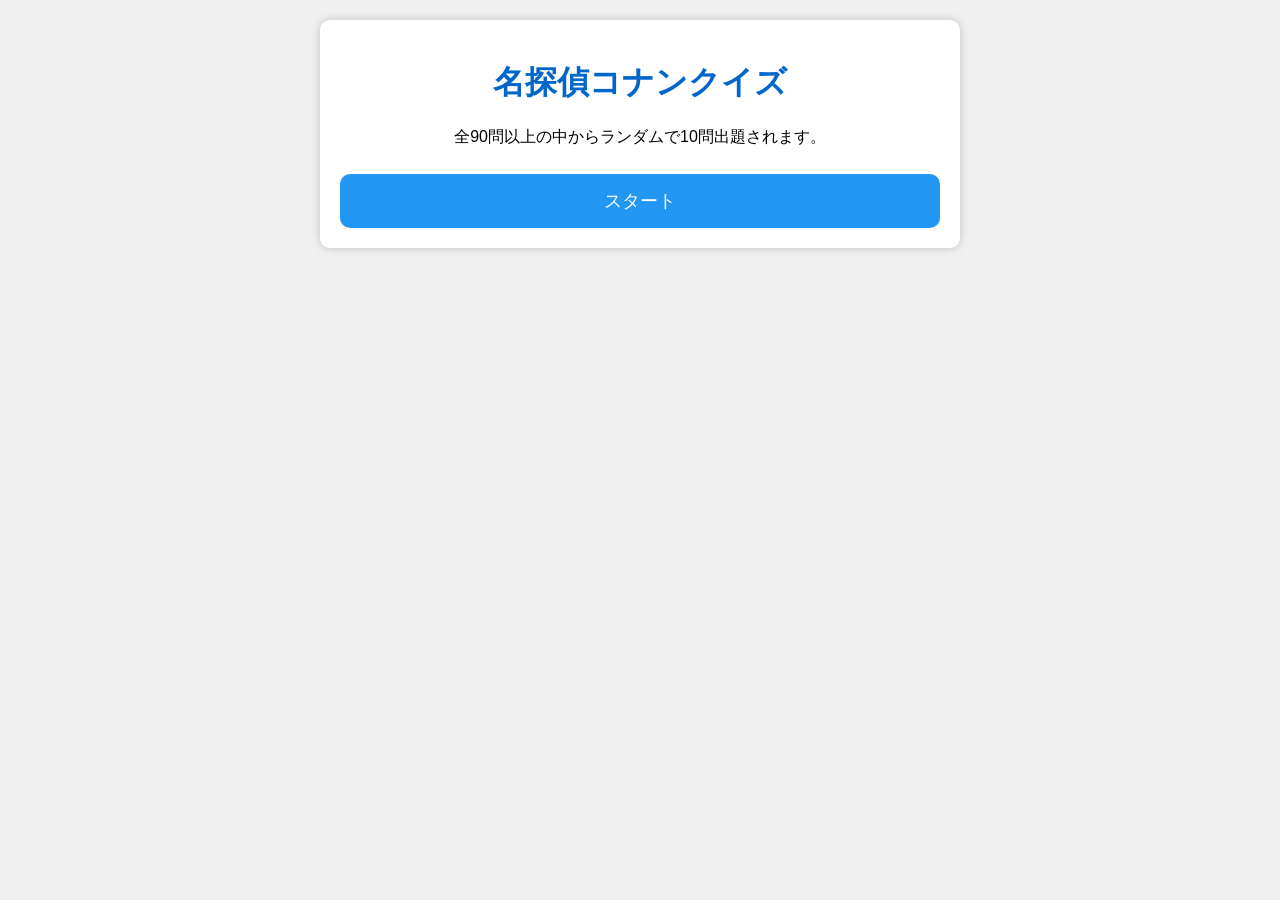
==== index.html @ 6cb04413 "Update index.html" ====
<!DOCTYPE html>
<html lang="ja">

<head>
<meta charset="UTF-8">
<meta name="viewport" content="width=device-width, initial-scale=1.0">

<title>名探偵コナンクイズ</title>

<link rel="stylesheet" href="style.css">

</head>

<body>

<div class="container">

<h1>名探偵コナンクイズ</h1>

<div id="startScreen">

<p>
全90問以上の中からランダムで10問出題されます。
</p>

<button id="startButton">
スタート
</button>

</div>

<div id="quizScreen" style="display:none;">

<h2 id="questionNumber"></h2>

<h3 id="question"></h3>

<div id="choices"></div>

<div class="buttons">

<button id="prevButton">
前へ
</button>

<button id="nextButton">
次へ
</button>

</div>

</div>

<div id="resultScreen" style="display:none;">

<h2 id="resultText"></h2>

<button id="retryButton">
もう一度プレイ
</button>

</div>

</div>

<script src="question.js"></script>
<script src="script.js"></script>

</body>
</html>
---- style.css ----
body{
    font-family: "Meiryo", sans-serif;
    background:#f0f0f0;
    margin:0;
    padding:20px;
}

.container{
    max-width:600px;
    margin:auto;
    background:white;
    padding:20px;
    border-radius:10px;
    box-shadow:0 0 10px rgba(0,0,0,0.2);
}

h1{
    text-align:center;
    color:#0066cc;
}

h2{
    text-align:center;
}

h3{
    text-align:center;
    margin-bottom:20px;
}

p{
    text-align:center;
}

button{
    width:100%;
    padding:15px;
    margin-top:10px;
    font-size:18px;
    border:none;
    border-radius:10px;
    background:#2196F3;
    color:white;
    cursor:pointer;
    transition:0.3s;
}

button:hover{
    background:#1976D2;
}

button:disabled{
    background:#999999;
    cursor:not-allowed;
}

.choice{
    background:white;
    color:black;
    border:1px solid #999;
}

.choice:hover{
    background:#d9f2ff;
}

.selected{
    background:#7CFC90 !important;
}

.buttons{
    display:flex;
    gap:10px;
    margin-top:20px;
}

.buttons button{
    flex:1;
}

#resultText{
    font-size:28px;
    color:red;
    text-align:center;
    margin:30px 0;
}

@media (max-width:600px){

    body{
        padding:10px;
    }

    .container{
        width:100%;
        padding:15px;
    }

    h1{
        font-size:26px;
    }

    h2{
        font-size:22px;
    }

    h3{
        font-size:20px;
    }

    button{
        font-size:18px;
        padding:14px;
    }

}
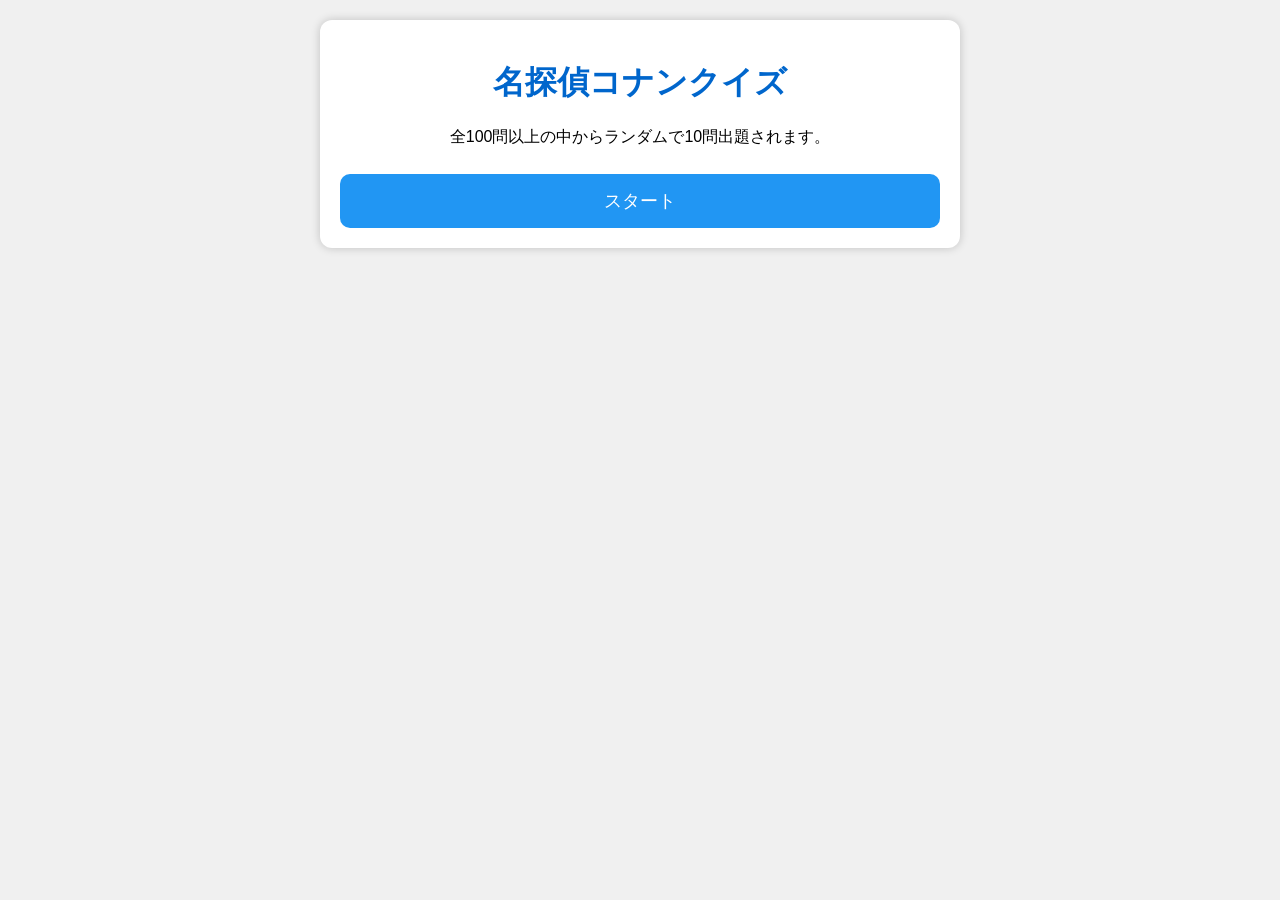
==== commit 6c120128: "Update index.html" ====
--- a/index.html
+++ b/index.html
@@ -1,4 +1,3 @@
-
 <!DOCTYPE html>
 <html lang="ja">
 
@@ -16,51 +15,58 @@
 
 <div class="container">
 
-<h1>名探偵コナンクイズ</h1>
+    <h1>名探偵コナンクイズ</h1>
 
-<div id="startScreen">
+    <!-- スタート画面 -->
+    <div id="startScreen">
 
-<p>
-全90問以上の中からランダムで10問出題されます。
-</p>
+        <p>
+            全100問以上の中からランダムで10問出題されます。
+        </p>
 
-<button id="startButton">
-スタート
-</button>
+        <button id="startButton">
+            スタート
+        </button>
 
-</div>
+    </div>
 
-<div id="quizScreen" style="display:none;">
+    <!-- クイズ画面 -->
+    <div id="quizScreen" style="display:none;">
 
-<h2 id="questionNumber"></h2>
+        <h2 id="questionNumber"></h2>
 
-<h3 id="question"></h3>
+        <h3 id="question"></h3>
 
-<div id="choices"></div>
+        <div id="choices"></div>
 
-<div class="buttons">
+        <div class="buttons">
 
-<button id="prevButton">
-前へ
-</button>
+            <button id="prevButton">
+                前へ
+            </button>
 
-<button id="nextButton">
-次へ
-</button>
+            <button id="nextButton">
+                次へ
+            </button>
 
-</div>
+        </div>
 
-</div>
+    </div>
 
-<div id="resultScreen" style="display:none;">
+    <!-- 結果画面 -->
+    <div id="resultScreen" style="display:none;">
 
-<h2 id="resultText"></h2>
+        <h2 id="resultText"></h2>
 
-<button id="retryButton">
-もう一度プレイ
-</button>
+        <button id="retryButton">
+            もう一度プレイ
+        </button>
 
-</div>
+        <button id="tweetButton">
+            Xで結果を投稿
+        </button>
+
+    </div>
 
 </div>
 
@@ -69,3 +75,4 @@
 
 </body>
 </html>
+
--- a/style.css
+++ b/style.css
@@ -1,116 +1,210 @@
+/* ===== 全体 ===== */
+
 body{
-    font-family: "Meiryo", sans-serif;
+    font-family:"Meiryo",sans-serif;
     background:#f0f0f0;
     margin:0;
     padding:20px;
 }
+
+/* ===== コンテナ ===== */
 
 .container{
     max-width:600px;
     margin:auto;
     background:white;
     padding:20px;
+    border-radius:12px;
+    box-shadow:0 0 10px rgba(0,0,0,0.2);
+}
+
+/* ===== タイトル ===== */
+
+h1{
+    text-align:center;
+    color:#0066cc;
+}
+
+h2{
+    text-align:center;
+}
+
+h3{
+    text-align:center;
+    margin-bottom:20px;
+}
+
+p{
+    text-align:center;
+}
+
+/* ===== ボタン共通 ===== */
+
+button{
+
+    width:100%;
+
+    padding:15px;
+
+    margin-top:10px;
+
+    font-size:18px;
+
+    border:none;
+
     border-radius:10px;
-    box-shadow:0 0 10px rgba(0,0,0,0.2);
-}
-
-h1{
-    text-align:center;
-    color:#0066cc;
-}
-
-h2{
-    text-align:center;
-}
-
-h3{
-    text-align:center;
-    margin-bottom:20px;
-}
-
-p{
-    text-align:center;
-}
-
-button{
-    width:100%;
-    padding:15px;
-    margin-top:10px;
-    font-size:18px;
-    border:none;
-    border-radius:10px;
+
+    cursor:pointer;
+
+    transition:.3s;
+
+}
+
+/* ===== 通常ボタン ===== */
+
+#startButton,
+#nextButton,
+#prevButton,
+#retryButton{
+
     background:#2196F3;
     color:white;
-    cursor:pointer;
-    transition:0.3s;
-}
-
-button:hover{
+
+}
+
+#startButton:hover,
+#nextButton:hover,
+#prevButton:hover,
+#retryButton:hover{
+
     background:#1976D2;
-}
+
+}
+
+/* ===== Xボタン ===== */
+
+#tweetButton{
+
+    background:#000000;
+    color:white;
+
+}
+
+#tweetButton:hover{
+
+    background:#333333;
+
+}
+
+/* ===== 無効ボタン ===== */
 
 button:disabled{
-    background:#999999;
+
+    background:#999;
     cursor:not-allowed;
-}
+
+}
+
+/* ===== 選択肢 ===== */
 
 .choice{
+
     background:white;
+
     color:black;
+
     border:1px solid #999;
+
 }
 
 .choice:hover{
+
     background:#d9f2ff;
-}
+
+}
+
+/* 選択中 */
 
 .selected{
+
     background:#7CFC90 !important;
-}
+
+}
+
+/* ===== 前へ・次へ ===== */
 
 .buttons{
+
     display:flex;
+
     gap:10px;
+
     margin-top:20px;
+
 }
 
 .buttons button{
+
     flex:1;
-}
+
+}
+
+/* ===== 結果 ===== */
 
 #resultText{
+
     font-size:28px;
+
     color:red;
-    text-align:center;
+
+    text-align:center;
+
     margin:30px 0;
-}
-
-@media (max-width:600px){
+
+}
+
+/* ===== スマホ対応 ===== */
+
+@media(max-width:600px){
 
     body{
+
         padding:10px;
+
     }
 
     .container{
+
         width:100%;
+
         padding:15px;
+
     }
 
     h1{
+
         font-size:26px;
+
     }
 
     h2{
+
         font-size:22px;
+
     }
 
     h3{
+
         font-size:20px;
+
     }
 
     button{
+
         font-size:18px;
+
         padding:14px;
-    }
-
-}+
+    }
+
+}
